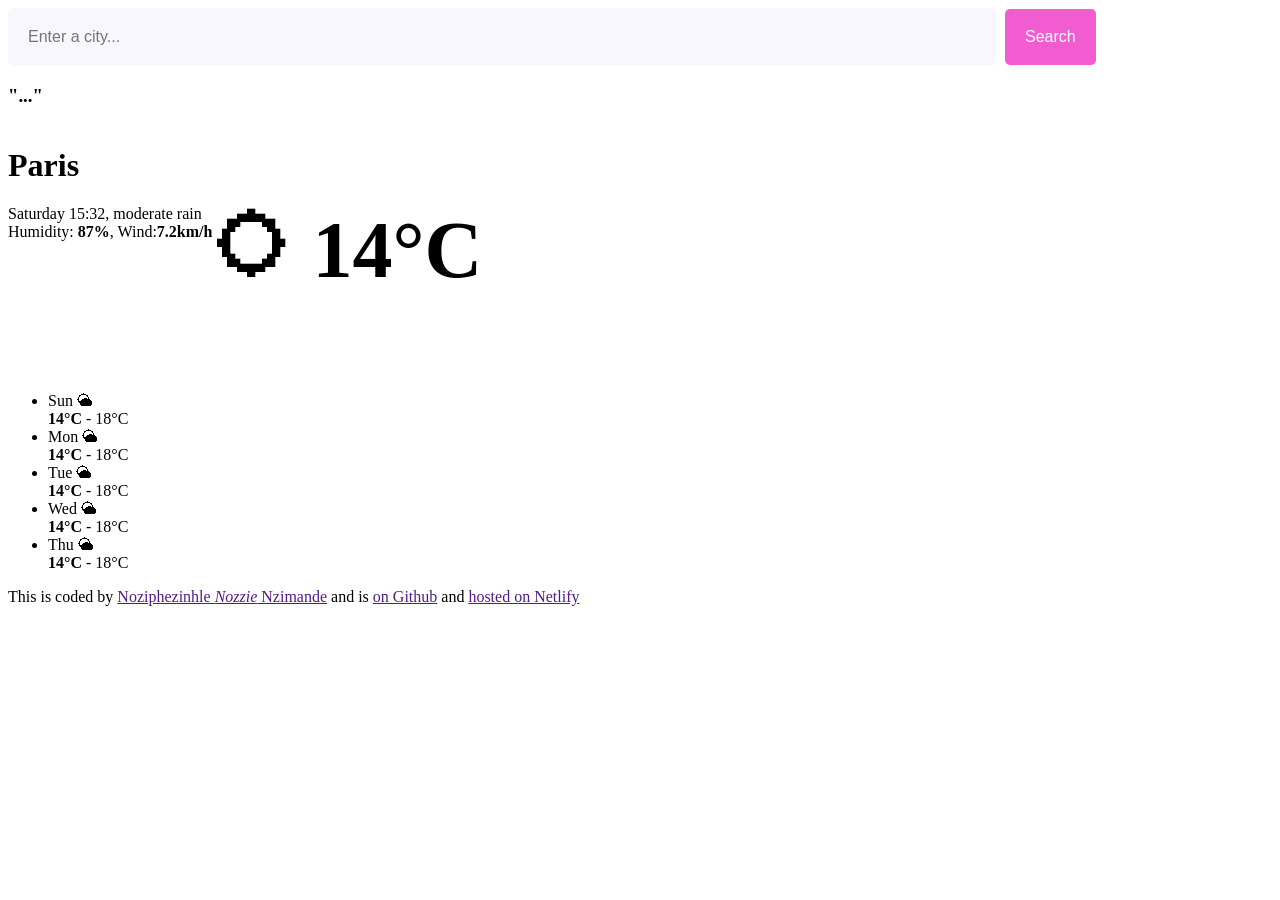
==== IndexWeatherApp.html @ dd8632d7 "Create IndexWeatherApp.html" ====
<!DOCTYPE html>
<html lang="en">
  <head>
    <meta charset="UTF-8" />
    <meta name="viewport" content="width=device-width, initial-scale=1.0" />
    <title>WeatherApp</title>
    <style>
      #city {
        background-color: #f9f7fe;
        border: none;
        color: rgba(39, 33, 66, 0.4);
        font-size: 16px;
        padding: 20px;
        width: 75%;
        border-radius: 6px;
      }
      .btnSearch {
        margin-left: 5px;
        font-size: 16px;
        background-color: #f15dd1;
        color: white;
        border: none;
        padding: 20px;
        line-height: 1;
        border-radius: 5px;
      }
      .current-day {
        display: flex;
      }
      #temperature {
        font-size: 80px;
        font-weight: bold;
        left: 450px;
      }
    </style>
  </head>
  <body>
    <div class="search">
      <form>
        <input
          type="text"
          name="city"
          id="city"
          placeholder="Enter a city..."
          required
        />
        <input class="btnSearch" type="submit" value="Search" />
      </form>
    </div>
    <div class="time">
      <h3 class="time-date">"..."</h3>
    </div>
    <header class="current-day">
      <div class="details">
        <h1>Paris</h1>
        <p>
          Saturday 15:32, moderate rain <br />
          Humidity: <strong>87%</strong>, Wind:<strong>7.2km/h</strong>
        </p>
      </div>
      <p id="temperature">🌣 14°C</p>
    </header>
    <section>
      <ul>
        <li class="dayTemperatures">
          <span class="dayOfWeek">Sun 🌥</span><br />
          <strong>14°C</strong> - 18°C
        </li>
        <li class="dayTemperatures">
          <span class="dayOfWeek">Mon 🌥</span><br />
          <strong>14°C</strong> - 18°C
        </li>
        <li class="dayTemperatures">
          <span class="dayOfWeek">Tue 🌥</span><br />
          <strong>14°C</strong> - 18°C
        </li>
        <li class="dayTemperatures">
          <span class="dayOfWeek">Wed 🌥</span><br />
          <strong>14°C</strong> - 18°C
        </li>
        <li class="dayTemperatures">
          <span class="dayOfWeek">Thu 🌥</span> <br /><strong>14°C</strong> -
          18°C
        </li>
      </ul>
    </section>
    <footer>
      <p>
        This is coded by
        <a href="">Noziphezinhle <em>Nozzie</em> Nzimande</a> and is
        <a href=""> on Github</a> and <a href=""> hosted on Netlify</a>
      </p>
    </footer>
    <script>
      let currentDate = new Date();
      let days = [
        "Sunday",
        "Monday",
        "Tuesday",
        "Wednesday",
        "Thursday",
        "Friday",
        "Saturday",
      ];
      let dayTime = `${days[currentDate.getDay()]}, 
       ${currentDate.getHours()}: ${currentDate.getMinutes()}`;
      console.log(dayTime);
    </script>
  </body>
</html>
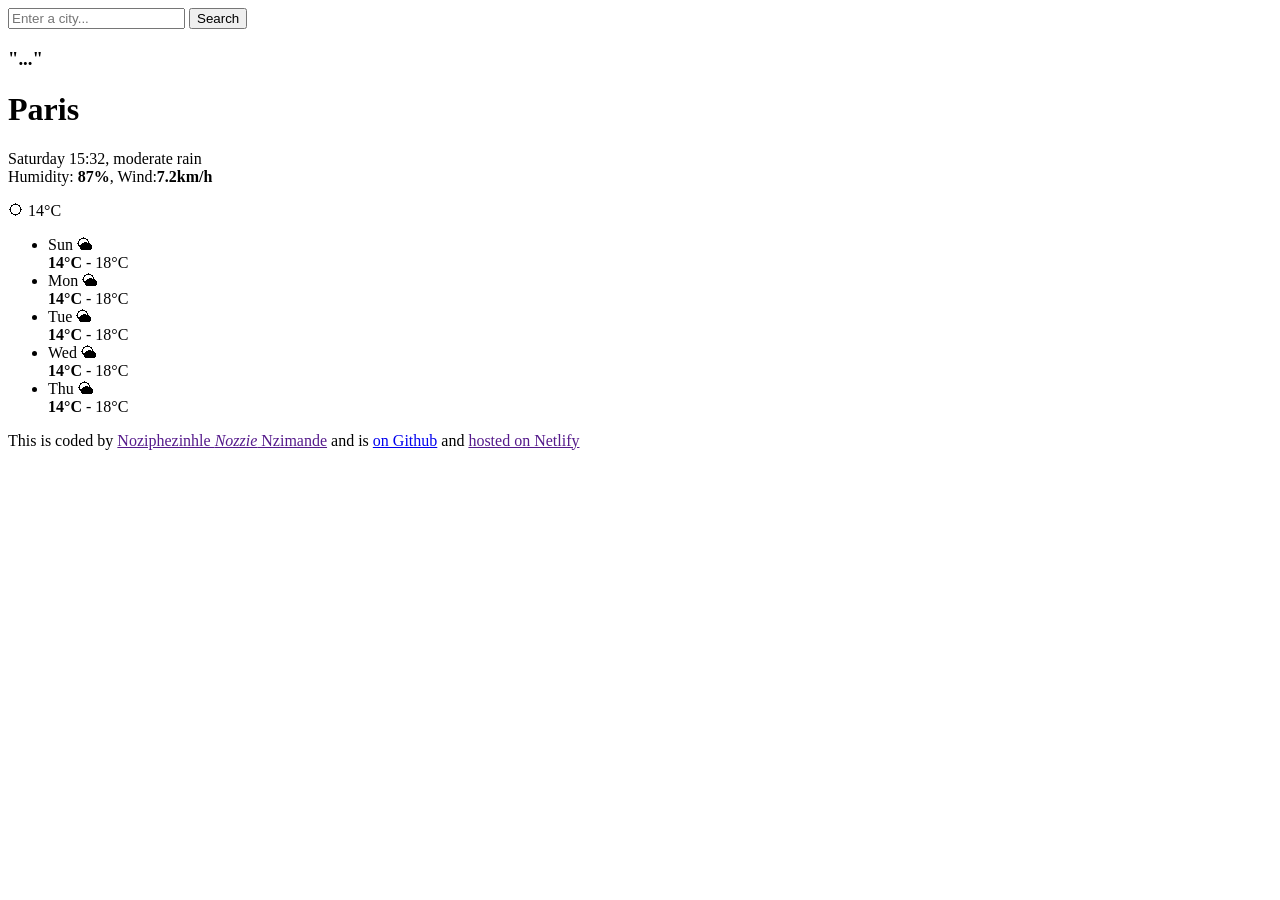
==== commit 4669284f: "Add active Github link" ====
--- a/IndexWeatherApp.html
+++ b/IndexWeatherApp.html
@@ -4,35 +4,7 @@
     <meta charset="UTF-8" />
     <meta name="viewport" content="width=device-width, initial-scale=1.0" />
     <title>WeatherApp</title>
-    <style>
-      #city {
-        background-color: #f9f7fe;
-        border: none;
-        color: rgba(39, 33, 66, 0.4);
-        font-size: 16px;
-        padding: 20px;
-        width: 75%;
-        border-radius: 6px;
-      }
-      .btnSearch {
-        margin-left: 5px;
-        font-size: 16px;
-        background-color: #f15dd1;
-        color: white;
-        border: none;
-        padding: 20px;
-        line-height: 1;
-        border-radius: 5px;
-      }
-      .current-day {
-        display: flex;
-      }
-      #temperature {
-        font-size: 80px;
-        font-weight: bold;
-        left: 450px;
-      }
-    </style>
+    <link rel="stylesheet" href="Styles.css>" />
   </head>
   <body>
     <div class="search">
@@ -88,7 +60,10 @@
       <p>
         This is coded by
         <a href="">Noziphezinhle <em>Nozzie</em> Nzimande</a> and is
-        <a href=""> on Github</a> and <a href=""> hosted on Netlify</a>
+        <a href="https://github.com/Nozzie-Dev/WeatherAppSheCodes">
+          on Github</a
+        >
+        and <a href=""> hosted on Netlify</a>
       </p>
     </footer>
     <script>
